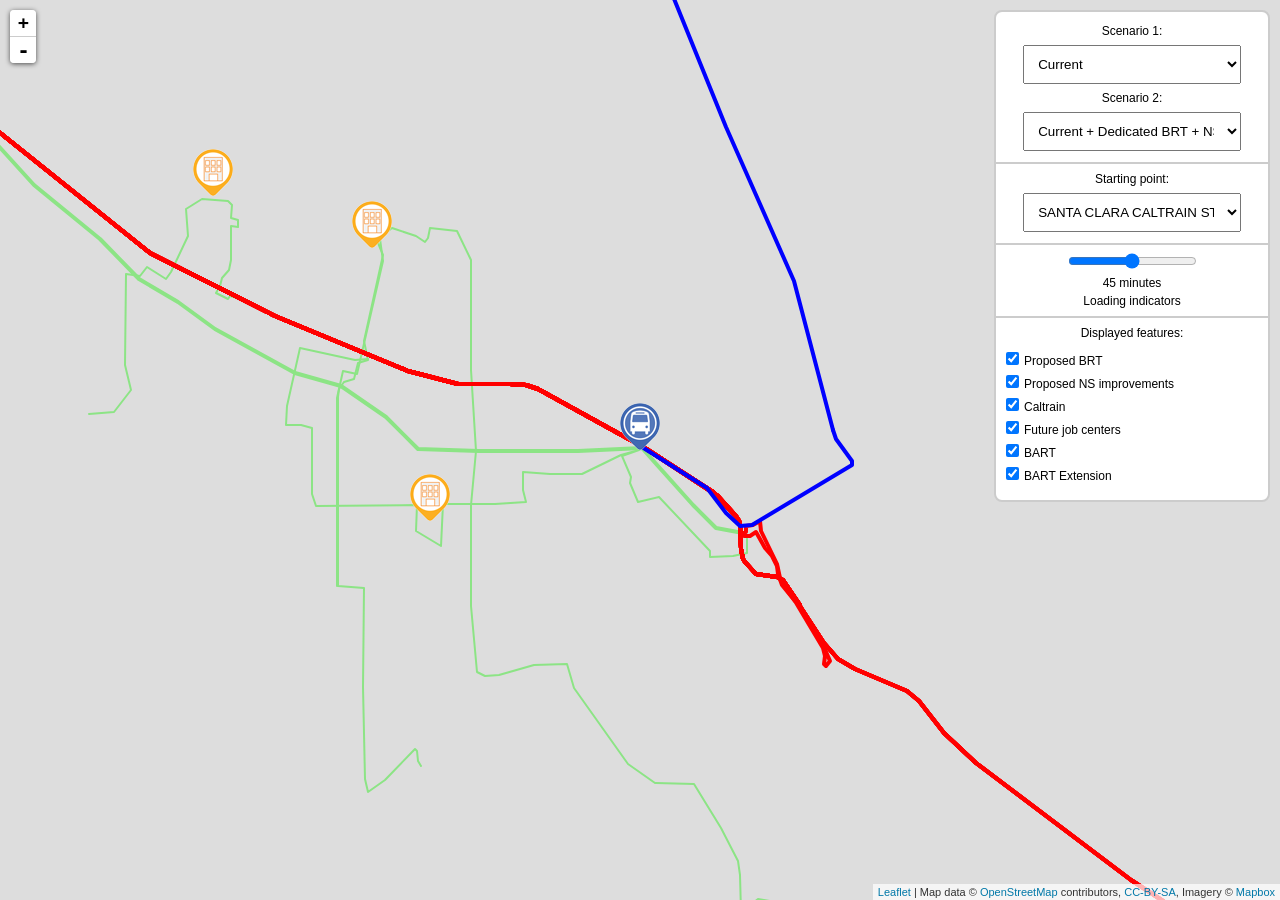
==== index.html @ ded0effa "Initial commit." ====
<!DOCTYPE html>
<html>
<head>
	<title>Transit Attractor</title>
	<meta charset="utf-8" />
	<meta name="viewport" content="width=device-width, initial-scale=1.0">
	<link rel="stylesheet" href="dist/leaflet.css" />
	<script src="http://d3js.org/d3.v3.min.js"></script>
	<script src="dist/leaflet.js"></script>
	<script src="dist/jquery.js"></script>
	<script src="vtabrt.js"></script>
	<style type="text/css">
		html, body {
			width: 100%;
			height: 100%;
			margin: 0px;
			padding: 0px;
		}

		/* d3 */
		.axis path,
		.axis line {
		  fill: none;
		  stroke: #000;
		  shape-rendering: crispEdges;
		}

		/* transvisor */
		.bar {
		  fill: steelblue;
		}

		.x.axis path {
		  display: none;
		}

		.transvisor-control {
			background: white;
			padding: 0px;
			padding-top: 10px;
			padding-bottom: 10px;
			border: solid 2px #ccc;
			border-radius: 8px;
			text-align: center;
		}
		
		.transvisor-control select {
			width: 80%;
			padding: 10px;
			margin: 5px;
		}
		
		.transvisor-control input[type=checkbox] {
			margin: 5px;
		}
		
		.transvisor-control hr {
			border: 0px;
			height: 2px;
			background: #ccc;
		}

		.transvisor-control-toggle {
			list-style: none;
			text-align: left;
			padding: 5px;
			margin: 0px;
		}
		
		.transvisor-control-indicatortable {
			width: 100%;
		}
		.transvisor-control-indicatortable td, 
		.transvisor-control-indicatortable th {
			padding: 10px;
			text-align: center;
		}
		.transvisor-control-indicatortable tr > * {
			border-bottom: solid 1px #ccc;			
		}
		.transvisor-control-indicatortable tr:last-child > * {
			border-bottom: none;
		}
				
		.transvisor-graph {
			width: 100%;
			height: 100px;
			border: solid red 1px;
		}
		.transvisor-graph > div {
			width:20px;
			height: 100px;
			background: red;
			border:solid 1px blue;
			float: left;
		}
		
		
	</style>
</head>
<body>
	<div id="map" style="height: 100%"></div>
	<script>
		// Setup
		var DATASET = 'vtabrt';
		var SCENARIOS = [
			{name:'Current', id:'vta'},
			{name:'Current + NS', id:'vta-ns'},
			{name:'Current + Mixed BRT', id:'vta-alt1'},
			{name:'Current + Mixed BRT + NS', id:'vta-alt1-ns'},
			{name:'Current + Dedicated BRT', id:'vta-alt4c'},
			{name:'Current + Dedicated BRT + NS', id:'vta-alt4c-ns'},
			// {name:'Using only Dedicated BRT', id:'alt4c'},
		];
		
		var stop_initial = {"stop_lat": "37.352567297999997", "zone_id": "-121.93761274000001", "stop_lon": "-121.93761274000001", "stop_id": "460", "stop_desc": "", "stop_name": "SANTA CLARA CALTRAIN STATION"};
		var leafletmap = L.map('map').setView([stop_initial['stop_lat'], stop_initial['stop_lon']], 12);		
		L.tileLayer('https://{s}.tiles.mapbox.com/v3/{id}/{z}/{x}/{y}.png', {
			maxZoom: 18,
			attribution: 'Map data &copy; <a href="http://openstreetmap.org">OpenStreetMap</a> contributors, ' +
				'<a href="http://creativecommons.org/licenses/by-sa/2.0/">CC-BY-SA</a>, ' +
				'Imagery © <a href="http://mapbox.com">Mapbox</a>',
			id: 'woolie.jikl9dnl'
		}).addTo(leafletmap);
		
		// Initialize
		$.getJSON('data/vta-brt-stops.json', function(data) {
			var c = new IsoControl({
				dataset: DATASET,
				stops: data,
				stop_initial: stop_initial,
				scenarios: SCENARIOS,
				scenario1: 'vta',
				scenario2: 'vta-alt4c-ns',
				time: 2700		
			})
			c.addTo(leafletmap);
			c.load(c.options.scenario1, c.options.scenario2, stop_initial);		
			c.load_geojson('data/vta-alt4c.geojson',  'Proposed BRT', {color: '#8ce485', opacity: 1.0, weight: 4.0});
			c.load_geojson('data/vta-ns.geojson',   'Proposed NS improvements', {color: '#8ce485', opacity: 1.0, weight: 2.0});
			c.load_geojson('data/caltrain.geojson', 'Caltrain', {color: '#FF0000', opacity: 1.0, weight: 4.0});
			c.load_geojson('data/bart.geojson',     'BART', {color: '#0000FF', opacity: 1.0, weight: 4.0});
			c.load_geojson('data/bart_extension.geojson', 'BART Extension', {color: '#0000FF', opacity: 1.0, weight: 4.0});
			c.load_geojson('data/jobs.geojson', 'Future job centers', {}, 'dist/images/offices.png');
		});
	</script>
</body>
</html>
---- dist/leaflet.css ----
/* required styles */

.leaflet-map-pane,
.leaflet-tile,
.leaflet-marker-icon,
.leaflet-marker-shadow,
.leaflet-tile-pane,
.leaflet-tile-container,
.leaflet-overlay-pane,
.leaflet-shadow-pane,
.leaflet-marker-pane,
.leaflet-popup-pane,
.leaflet-overlay-pane svg,
.leaflet-zoom-box,
.leaflet-image-layer,
.leaflet-layer {
	position: absolute;
	left: 0;
	top: 0;
	}
.leaflet-container {
	overflow: hidden;
	-ms-touch-action: none;
	}
.leaflet-tile,
.leaflet-marker-icon,
.leaflet-marker-shadow {
	-webkit-user-select: none;
	   -moz-user-select: none;
	        user-select: none;
	-webkit-user-drag: none;
	}
.leaflet-marker-icon,
.leaflet-marker-shadow {
	display: block;
	}
/* map is broken in FF if you have max-width: 100% on tiles */
.leaflet-container img {
	max-width: none !important;
	}
/* stupid Android 2 doesn't understand "max-width: none" properly */
.leaflet-container img.leaflet-image-layer {
	max-width: 15000px !important;
	}
.leaflet-tile {
	filter: inherit;
	visibility: hidden;
	}
.leaflet-tile-loaded {
	visibility: inherit;
	}
.leaflet-zoom-box {
	width: 0;
	height: 0;
	}
/* workaround for https://bugzilla.mozilla.org/show_bug.cgi?id=888319 */
.leaflet-overlay-pane svg {
	-moz-user-select: none;
	}

.leaflet-tile-pane    { z-index: 2; }
.leaflet-objects-pane { z-index: 3; }
.leaflet-overlay-pane { z-index: 4; }
.leaflet-shadow-pane  { z-index: 5; }
.leaflet-marker-pane  { z-index: 6; }
.leaflet-popup-pane   { z-index: 7; }

.leaflet-vml-shape {
	width: 1px;
	height: 1px;
	}
.lvml {
	behavior: url(#default#VML);
	display: inline-block;
	position: absolute;
	}


/* control positioning */

.leaflet-control {
	position: relative;
	z-index: 7;
	pointer-events: auto;
	}
.leaflet-top,
.leaflet-bottom {
	position: absolute;
	z-index: 1000;
	pointer-events: none;
	}
.leaflet-top {
	top: 0;
	}
.leaflet-right {
	right: 0;
	}
.leaflet-bottom {
	bottom: 0;
	}
.leaflet-left {
	left: 0;
	}
.leaflet-control {
	float: left;
	clear: both;
	}
.leaflet-right .leaflet-control {
	float: right;
	}
.leaflet-top .leaflet-control {
	margin-top: 10px;
	}
.leaflet-bottom .leaflet-control {
	margin-bottom: 10px;
	}
.leaflet-left .leaflet-control {
	margin-left: 10px;
	}
.leaflet-right .leaflet-control {
	margin-right: 10px;
	}


/* zoom and fade animations */

.leaflet-fade-anim .leaflet-tile,
.leaflet-fade-anim .leaflet-popup {
	opacity: 0;
	-webkit-transition: opacity 0.2s linear;
	   -moz-transition: opacity 0.2s linear;
	     -o-transition: opacity 0.2s linear;
	        transition: opacity 0.2s linear;
	}
.leaflet-fade-anim .leaflet-tile-loaded,
.leaflet-fade-anim .leaflet-map-pane .leaflet-popup {
	opacity: 1;
	}

.leaflet-zoom-anim .leaflet-zoom-animated {
	-webkit-transition: -webkit-transform 0.25s cubic-bezier(0,0,0.25,1);
	   -moz-transition:    -moz-transform 0.25s cubic-bezier(0,0,0.25,1);
	     -o-transition:      -o-transform 0.25s cubic-bezier(0,0,0.25,1);
	        transition:         transform 0.25s cubic-bezier(0,0,0.25,1);
	}
.leaflet-zoom-anim .leaflet-tile,
.leaflet-pan-anim .leaflet-tile,
.leaflet-touching .leaflet-zoom-animated {
	-webkit-transition: none;
	   -moz-transition: none;
	     -o-transition: none;
	        transition: none;
	}

.leaflet-zoom-anim .leaflet-zoom-hide {
	visibility: hidden;
	}


/* cursors */

.leaflet-clickable {
	cursor: pointer;
	}
.leaflet-container {
	cursor: -webkit-grab;
	cursor:    -moz-grab;
	}
.leaflet-popup-pane,
.leaflet-control {
	cursor: auto;
	}
.leaflet-dragging .leaflet-container,
.leaflet-dragging .leaflet-clickable {
	cursor: move;
	cursor: -webkit-grabbing;
	cursor:    -moz-grabbing;
	}


/* visual tweaks */

.leaflet-container {
	background: #ddd;
	outline: 0;
	}
.leaflet-container a {
	color: #0078A8;
	}
.leaflet-container a.leaflet-active {
	outline: 2px solid orange;
	}
.leaflet-zoom-box {
	border: 2px dotted #38f;
	background: rgba(255,255,255,0.5);
	}


/* general typography */
.leaflet-container {
	font: 12px/1.5 "Helvetica Neue", Arial, Helvetica, sans-serif;
	}


/* general toolbar styles */

.leaflet-bar {
	box-shadow: 0 1px 5px rgba(0,0,0,0.65);
	border-radius: 4px;
	}
.leaflet-bar a,
.leaflet-bar a:hover {
	background-color: #fff;
	border-bottom: 1px solid #ccc;
	width: 26px;
	height: 26px;
	line-height: 26px;
	display: block;
	text-align: center;
	text-decoration: none;
	color: black;
	}
.leaflet-bar a,
.leaflet-control-layers-toggle {
	background-position: 50% 50%;
	background-repeat: no-repeat;
	display: block;
	}
.leaflet-bar a:hover {
	background-color: #f4f4f4;
	}
.leaflet-bar a:first-child {
	border-top-left-radius: 4px;
	border-top-right-radius: 4px;
	}
.leaflet-bar a:last-child {
	border-bottom-left-radius: 4px;
	border-bottom-right-radius: 4px;
	border-bottom: none;
	}
.leaflet-bar a.leaflet-disabled {
	cursor: default;
	background-color: #f4f4f4;
	color: #bbb;
	}

.leaflet-touch .leaflet-bar a {
	width: 30px;
	height: 30px;
	line-height: 30px;
	}


/* zoom control */

.leaflet-control-zoom-in,
.leaflet-control-zoom-out {
	font: bold 18px 'Lucida Console', Monaco, monospace;
	text-indent: 1px;
	}
.leaflet-control-zoom-out {
	font-size: 20px;
	}

.leaflet-touch .leaflet-control-zoom-in {
	font-size: 22px;
	}
.leaflet-touch .leaflet-control-zoom-out {
	font-size: 24px;
	}


/* layers control */

.leaflet-control-layers {
	box-shadow: 0 1px 5px rgba(0,0,0,0.4);
	background: #fff;
	border-radius: 5px;
	}
.leaflet-control-layers-toggle {
	background-image: url(images/layers.png);
	width: 36px;
	height: 36px;
	}
.leaflet-retina .leaflet-control-layers-toggle {
	background-image: url(images/layers-2x.png);
	background-size: 26px 26px;
	}
.leaflet-touch .leaflet-control-layers-toggle {
	width: 44px;
	height: 44px;
	}
.leaflet-control-layers .leaflet-control-layers-list,
.leaflet-control-layers-expanded .leaflet-control-layers-toggle {
	display: none;
	}
.leaflet-control-layers-expanded .leaflet-control-layers-list {
	display: block;
	position: relative;
	}
.leaflet-control-layers-expanded {
	padding: 6px 10px 6px 6px;
	color: #333;
	background: #fff;
	}
.leaflet-control-layers-selector {
	margin-top: 2px;
	position: relative;
	top: 1px;
	}
.leaflet-control-layers label {
	display: block;
	}
.leaflet-control-layers-separator {
	height: 0;
	border-top: 1px solid #ddd;
	margin: 5px -10px 5px -6px;
	}


/* attribution and scale controls */

.leaflet-container .leaflet-control-attribution {
	background: #fff;
	background: rgba(255, 255, 255, 0.7);
	margin: 0;
	}
.leaflet-control-attribution,
.leaflet-control-scale-line {
	padding: 0 5px;
	color: #333;
	}
.leaflet-control-attribution a {
	text-decoration: none;
	}
.leaflet-control-attribution a:hover {
	text-decoration: underline;
	}
.leaflet-container .leaflet-control-attribution,
.leaflet-container .leaflet-control-scale {
	font-size: 11px;
	}
.leaflet-left .leaflet-control-scale {
	margin-left: 5px;
	}
.leaflet-bottom .leaflet-control-scale {
	margin-bottom: 5px;
	}
.leaflet-control-scale-line {
	border: 2px solid #777;
	border-top: none;
	line-height: 1.1;
	padding: 2px 5px 1px;
	font-size: 11px;
	white-space: nowrap;
	overflow: hidden;
	-moz-box-sizing: content-box;
	     box-sizing: content-box;

	background: #fff;
	background: rgba(255, 255, 255, 0.5);
	}
.leaflet-control-scale-line:not(:first-child) {
	border-top: 2px solid #777;
	border-bottom: none;
	margin-top: -2px;
	}
.leaflet-control-scale-line:not(:first-child):not(:last-child) {
	border-bottom: 2px solid #777;
	}

.leaflet-touch .leaflet-control-attribution,
.leaflet-touch .leaflet-control-layers,
.leaflet-touch .leaflet-bar {
	box-shadow: none;
	}
.leaflet-touch .leaflet-control-layers,
.leaflet-touch .leaflet-bar {
	border: 2px solid rgba(0,0,0,0.2);
	background-clip: padding-box;
	}


/* popup */

.leaflet-popup {
	position: absolute;
	text-align: center;
	}
.leaflet-popup-content-wrapper {
	padding: 1px;
	text-align: left;
	border-radius: 12px;
	}
.leaflet-popup-content {
	margin: 13px 19px;
	line-height: 1.4;
	}
.leaflet-popup-content p {
	margin: 18px 0;
	}
.leaflet-popup-tip-container {
	margin: 0 auto;
	width: 40px;
	height: 20px;
	position: relative;
	overflow: hidden;
	}
.leaflet-popup-tip {
	width: 17px;
	height: 17px;
	padding: 1px;

	margin: -10px auto 0;

	-webkit-transform: rotate(45deg);
	   -moz-transform: rotate(45deg);
	    -ms-transform: rotate(45deg);
	     -o-transform: rotate(45deg);
	        transform: rotate(45deg);
	}
.leaflet-popup-content-wrapper,
.leaflet-popup-tip {
	background: white;

	box-shadow: 0 3px 14px rgba(0,0,0,0.4);
	}
.leaflet-container a.leaflet-popup-close-button {
	position: absolute;
	top: 0;
	right: 0;
	padding: 4px 4px 0 0;
	text-align: center;
	width: 18px;
	height: 14px;
	font: 16px/14px Tahoma, Verdana, sans-serif;
	color: #c3c3c3;
	text-decoration: none;
	font-weight: bold;
	background: transparent;
	}
.leaflet-container a.leaflet-popup-close-button:hover {
	color: #999;
	}
.leaflet-popup-scrolled {
	overflow: auto;
	border-bottom: 1px solid #ddd;
	border-top: 1px solid #ddd;
	}

.leaflet-oldie .leaflet-popup-content-wrapper {
	zoom: 1;
	}
.leaflet-oldie .leaflet-popup-tip {
	width: 24px;
	margin: 0 auto;

	-ms-filter: "progid:DXImageTransform.Microsoft.Matrix(M11=0.70710678, M12=0.70710678, M21=-0.70710678, M22=0.70710678)";
	filter: progid:DXImageTransform.Microsoft.Matrix(M11=0.70710678, M12=0.70710678, M21=-0.70710678, M22=0.70710678);
	}
.leaflet-oldie .leaflet-popup-tip-container {
	margin-top: -1px;
	}

.leaflet-oldie .leaflet-control-zoom,
.leaflet-oldie .leaflet-control-layers,
.leaflet-oldie .leaflet-popup-content-wrapper,
.leaflet-oldie .leaflet-popup-tip {
	border: 1px solid #999;
	}


/* div icon */

.leaflet-div-icon {
	background: #fff;
	border: 1px solid #666;
	}
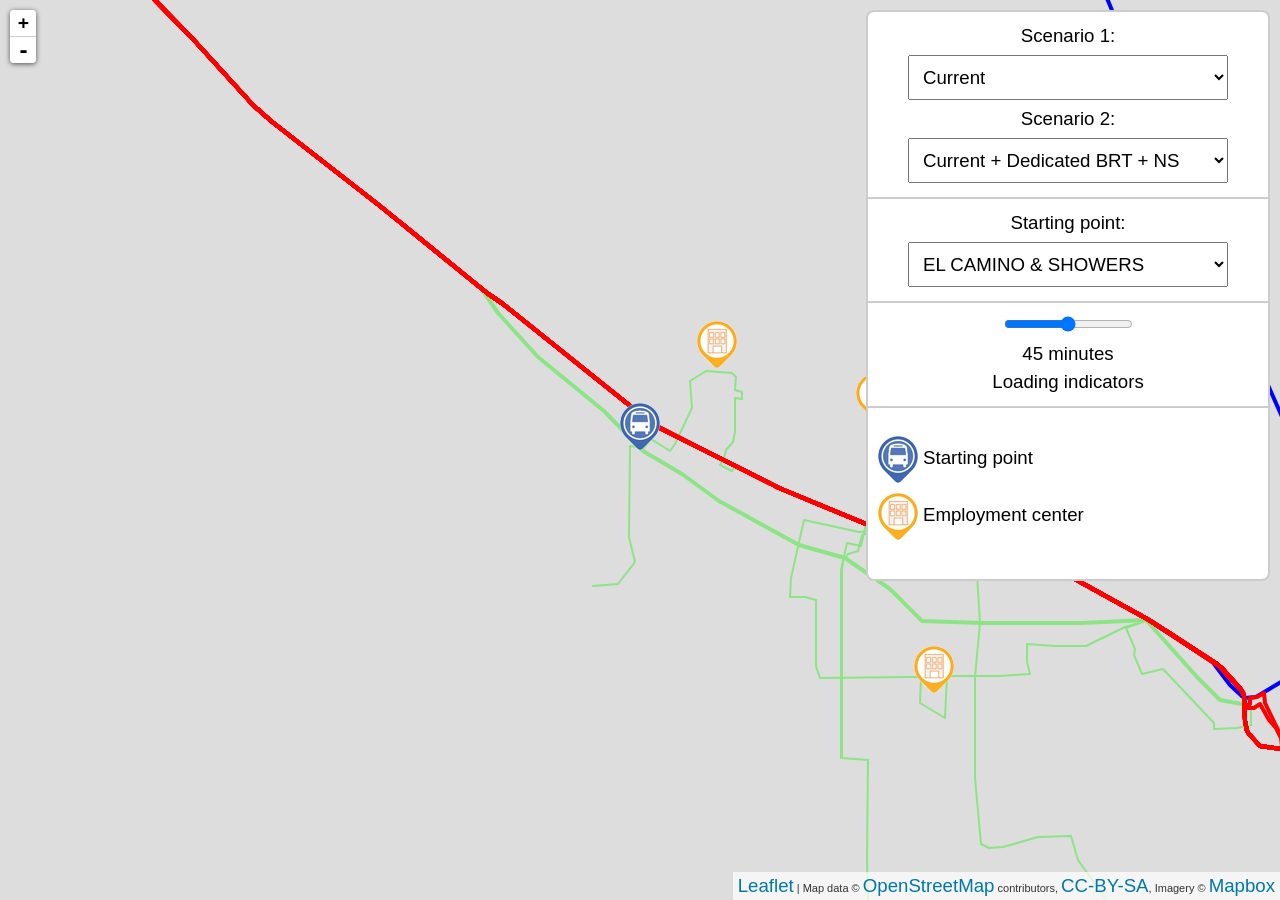
==== commit ae69f313: "Added BART extension use case." ====
--- a/index.html
+++ b/index.html
@@ -4,99 +4,12 @@
 	<title>Transit Attractor</title>
 	<meta charset="utf-8" />
 	<meta name="viewport" content="width=device-width, initial-scale=1.0">
+	<link rel="stylesheet" href="vtabrt.css" />
 	<link rel="stylesheet" href="dist/leaflet.css" />
 	<script src="http://d3js.org/d3.v3.min.js"></script>
 	<script src="dist/leaflet.js"></script>
 	<script src="dist/jquery.js"></script>
 	<script src="vtabrt.js"></script>
-	<style type="text/css">
-		html, body {
-			width: 100%;
-			height: 100%;
-			margin: 0px;
-			padding: 0px;
-		}
-
-		/* d3 */
-		.axis path,
-		.axis line {
-		  fill: none;
-		  stroke: #000;
-		  shape-rendering: crispEdges;
-		}
-
-		/* transvisor */
-		.bar {
-		  fill: steelblue;
-		}
-
-		.x.axis path {
-		  display: none;
-		}
-
-		.transvisor-control {
-			background: white;
-			padding: 0px;
-			padding-top: 10px;
-			padding-bottom: 10px;
-			border: solid 2px #ccc;
-			border-radius: 8px;
-			text-align: center;
-		}
-		
-		.transvisor-control select {
-			width: 80%;
-			padding: 10px;
-			margin: 5px;
-		}
-		
-		.transvisor-control input[type=checkbox] {
-			margin: 5px;
-		}
-		
-		.transvisor-control hr {
-			border: 0px;
-			height: 2px;
-			background: #ccc;
-		}
-
-		.transvisor-control-toggle {
-			list-style: none;
-			text-align: left;
-			padding: 5px;
-			margin: 0px;
-		}
-		
-		.transvisor-control-indicatortable {
-			width: 100%;
-		}
-		.transvisor-control-indicatortable td, 
-		.transvisor-control-indicatortable th {
-			padding: 10px;
-			text-align: center;
-		}
-		.transvisor-control-indicatortable tr > * {
-			border-bottom: solid 1px #ccc;			
-		}
-		.transvisor-control-indicatortable tr:last-child > * {
-			border-bottom: none;
-		}
-				
-		.transvisor-graph {
-			width: 100%;
-			height: 100px;
-			border: solid red 1px;
-		}
-		.transvisor-graph > div {
-			width:20px;
-			height: 100px;
-			background: red;
-			border:solid 1px blue;
-			float: left;
-		}
-		
-		
-	</style>
 </head>
 <body>
 	<div id="map" style="height: 100%"></div>
@@ -113,7 +26,9 @@
 			// {name:'Using only Dedicated BRT', id:'alt4c'},
 		];
 		
-		var stop_initial = {"stop_lat": "37.352567297999997", "zone_id": "-121.93761274000001", "stop_lon": "-121.93761274000001", "stop_id": "460", "stop_desc": "", "stop_name": "SANTA CLARA CALTRAIN STATION"};
+		var stop_initial = {"stop_lat": "37.399738040999999", "zone_id": "-122.11047346700001", "stop_lon": "-122.11047346700001", "stop_id": "500", "stop_desc": "", "stop_name": "EL CAMINO & SHOWERS"};
+    // {"stop_lat": "37.352567297999997", "zone_id": "-121.93761274000001", "stop_lon": "-121.93761274000001", "stop_id": "460", "stop_desc": "", "stop_name": "SANTA CLARA CALTRAIN STATION"};
+
 		var leafletmap = L.map('map').setView([stop_initial['stop_lat'], stop_initial['stop_lon']], 12);		
 		L.tileLayer('https://{s}.tiles.mapbox.com/v3/{id}/{z}/{x}/{y}.png', {
 			maxZoom: 18,
@@ -136,12 +51,24 @@
 			})
 			c.addTo(leafletmap);
 			c.load(c.options.scenario1, c.options.scenario2, stop_initial);		
-			c.load_geojson('data/vta-alt4c.geojson',  'Proposed BRT', {color: '#8ce485', opacity: 1.0, weight: 4.0});
-			c.load_geojson('data/vta-ns.geojson',   'Proposed NS improvements', {color: '#8ce485', opacity: 1.0, weight: 2.0});
+			c.load_geojson('data/test-alt4c.geojson',  'Proposed BRT', {color: '#8ce485', opacity: 1.0, weight: 4.0});
+			c.load_geojson('data/test-ns.geojson',   'Proposed NS improvements', {color: '#8ce485', opacity: 1.0, weight: 2.0});
 			c.load_geojson('data/caltrain.geojson', 'Caltrain', {color: '#FF0000', opacity: 1.0, weight: 4.0});
 			c.load_geojson('data/bart.geojson',     'BART', {color: '#0000FF', opacity: 1.0, weight: 4.0});
 			c.load_geojson('data/bart_extension.geojson', 'BART Extension', {color: '#0000FF', opacity: 1.0, weight: 4.0});
 			c.load_geojson('data/jobs.geojson', 'Future job centers', {}, 'dist/images/offices.png');
+
+			var legend = $('<ul />');
+			$('<li/>')
+				.append($('<img />').attr('src', 'dist/images/bus_station.png'))
+				.append('Starting point')
+				.appendTo(legend);
+			$('<li/>')
+				.append($('<img />').attr('src', 'dist/images/offices.png'))
+				.append('Employment center')
+				.appendTo(legend);
+			c.add_legend(legend);
+
 		});
 	</script>
 </body>
--- a/vtabrt.css
+++ b/vtabrt.css
@@ -0,0 +1,66 @@
+html, body {
+	width: 100%;
+	height: 100%;
+	margin: 0px;
+	padding: 0px;
+}
+
+* {
+	font-size:14pt;			
+}
+
+/* transvisor */
+.transvisor-control {
+	width: 400px;
+	background: white;
+	padding: 0px;
+	padding-top: 10px;
+	padding-bottom: 10px;
+	border: solid 2px #ccc;
+	border-radius: 8px;
+	text-align: center;
+}
+
+.transvisor-control select {
+	width: 80%;
+	padding: 10px;
+	margin: 5px;
+}
+
+.transvisor-control hr {
+	border: 0px;
+	height: 2px;
+	background: #ccc;
+}
+
+.transvisor-control-toggle {
+	list-style: none;
+	text-align: left;
+	padding: 5px;
+	margin: 0px;
+}
+
+.transvisor-control .transvisor-legend ul {
+	list-style: none;
+	text-align: left;
+	padding: 5px;
+}
+.transvisor-control img {
+	padding: 5px;
+	vertical-align: middle;
+}
+
+/* d3 */
+.axis path,
+.axis line {
+  fill: none;
+  stroke: #000;
+  shape-rendering: crispEdges;
+}
+.bar {
+  fill: steelblue;
+}
+
+.x.axis path {
+  display: none;
+}
